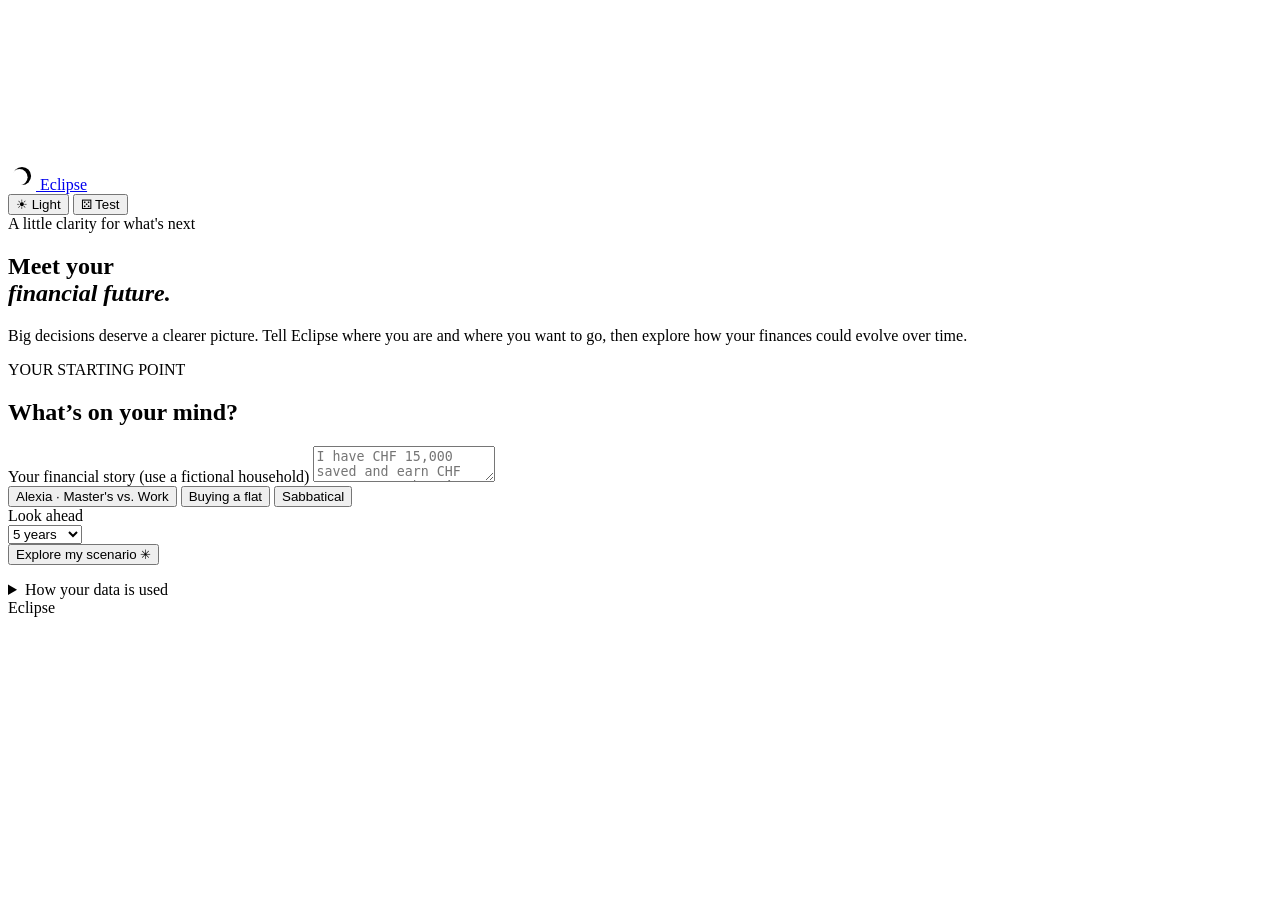
==== web/index.html @ af333980 "goal feature" ====
<!doctype html>
<html lang="en">
<head>
  <meta charset="utf-8">
  <meta name="viewport" content="width=device-width, initial-scale=1">
  <meta name="theme-color" content="#261710">
  <title>Eclipse — see your financial future</title>
  <link rel="icon" type="image/svg+xml" href="data:image/svg+xml,%3Csvg xmlns='http://www.w3.org/2000/svg' viewBox='0 0 32 32'%3E%3Crect width='32' height='32' rx='8' fill='%23261710'/%3E%3Cdefs%3E%3Cmask id='m'%3E%3Crect width='32' height='32' fill='%23fff'/%3E%3Ccircle cx='13.1' cy='17.3' r='9.3' fill='%23000'/%3E%3C/mask%3E%3C/defs%3E%3Ccircle cx='16' cy='16' r='10.4' fill='none' stroke='%23ffa45e' stroke-opacity='.35' stroke-width='1.2'/%3E%3Ccircle cx='16' cy='16' r='10.4' fill='%23ff9447' mask='url(%23m)'/%3E%3Cpath d='M23.6 5.6L24.25 7.75 26.4 8.4 24.25 9.05 23.6 11.2 22.95 9.05 20.8 8.4 22.95 7.75Z' fill='%23fff6ec'/%3E%3C/svg%3E">
  <script>
    try {
      if (localStorage.getItem('financial_twin_theme') === 'light') {
        document.documentElement.dataset.theme = 'light';
        document.querySelector('meta[name="theme-color"]')?.setAttribute('content', '#f8f8f6');
      }
    } catch {}
  </script>
  <link rel="preconnect" href="https://fonts.googleapis.com">
  <link rel="preconnect" href="https://fonts.gstatic.com" crossorigin>
  <link href="https://fonts.googleapis.com/css2?family=DM+Sans:ital,opsz,wght@0,9..40,400;0,9..40,500;0,9..40,600;0,9..40,700;1,9..40,400&family=Newsreader:ital,opsz,wght@0,6..72,400;0,6..72,500;1,6..72,400&display=swap" rel="stylesheet">
  <link rel="stylesheet" href="/styles.css">
</head>
<body>
  <!-- Subtle warm astral ambient field behind the whole page -->
  <canvas id="astral-backdrop" class="astral-backdrop" aria-hidden="true"></canvas>

  <div class="page-shell">
    <header class="topbar">
      <a class="brand" href="/" aria-label="Eclipse home">
        <svg class="brand-mark" viewBox="0 0 32 32" width="28" height="28" fill="none" aria-hidden="true">
          <defs>
            <linearGradient id="eclipse-grad" x1="25" y1="6" x2="7" y2="26" gradientUnits="userSpaceOnUse">
              <stop offset="0%" class="eclipse-stop-start" />
              <stop offset="100%" class="eclipse-stop-end" />
            </linearGradient>
            <mask id="eclipse-cut">
              <rect width="32" height="32" fill="#fff" />
              <circle cx="13.1" cy="17.3" r="9.3" fill="#000" />
            </mask>
          </defs>
          <circle class="eclipse-ring" cx="16" cy="16" r="10.4" stroke-width="1.15" />
          <circle cx="16" cy="16" r="10.4" fill="url(#eclipse-grad)" mask="url(#eclipse-cut)" />
          <path class="eclipse-flash" d="M23.6 5.6 L24.25 7.75 L26.4 8.4 L24.25 9.05 L23.6 11.2 L22.95 9.05 L20.8 8.4 L22.95 7.75 Z" />
        </svg>
        <span class="brand-wordmark">Eclipse</span>
      </a>

      <div class="topbar-actions">
        <button class="theme-toggle" id="theme-toggle" type="button" aria-pressed="false" title="Switch to light mode">
          <span class="theme-toggle-icon" aria-hidden="true">☀</span>
          <span class="settings-label" id="theme-toggle-label">Light</span>
        </button>
        <button class="settings-button" id="test-data" type="button" title="Generate a sample multi-branch timeline without using AI">
          <span aria-hidden="true">⚄</span>
          <span class="settings-label">Test</span>
        </button>
      </div>
    </header>

    <main>
      <!-- STAGE 1: INTAKE -->
      <section id="intake" class="intake-stage">
        <div class="hero">
          <div class="hero-copy">
            <div class="eyebrow"><span></span> A little clarity for what's next</div>
            <h1>Meet your<br><em>financial future.</em></h1>
            <p class="hero-description">
              Big decisions deserve a clearer picture. Tell Eclipse where you are and where you want to go, then explore how your finances could evolve over time.
            </p>
          </div>

          <div class="intake-card">
            <div class="card-top"><span class="card-kicker">YOUR STARTING POINT</span></div>
            <h2>What’s on your mind?</h2>

            <form id="intake-form">
              <label for="statement">Your financial story <span class="label-hint">(use a fictional household)</span></label>
              <textarea id="statement" name="statement" required minlength="10" placeholder="I have CHF 15,000 saved and earn CHF 5,000 a month. I’m thinking about going back to school in two years and want to understand what that could mean for my savings..."></textarea>

              <div class="preset-chips">
                <button type="button" class="preset-chip" data-years="5" data-story="I'm Alexia, a student in Lausanne with CHF 8,000 in cash. I'm deciding whether to start working right away earning CHF 4,800 net per month with CHF 2,400 in monthly expenses, or spend two years on a Master's degree costing CHF 8,000 per year while working part-time for CHF 1,500 a month before earning CHF 6,500 net afterwards.">Alexia · Master's vs. Work</button>
                <button type="button" class="preset-chip" data-years="5" data-story="I live in Zurich with CHF 85,000 saved in cash and CHF 40,000 in ETFs. I earn CHF 7,600 net per month and spend CHF 4,300. I want to see how my finances evolve over 5 years and explore buying an apartment in 2 years.">Buying a flat</button>
                <button type="button" class="preset-chip" data-years="5" data-story="I have CHF 32,000 in savings, CHF 12,000 left on a student loan at 3% paying CHF 350/month, earn CHF 6,200 net and spend CHF 3,900 monthly. I'm thinking about taking a 1-year sabbatical or going part-time.">Sabbatical</button>
              </div>

              <div class="form-bottom">
                <div class="time-field">
                  <label for="years">Look ahead</label>
                  <div class="select-wrap">
                    <select id="years" name="years">
                      <option value="5" selected>5 years</option>
                      <option value="10">10 years</option>
                      <option value="20">20 years</option>
                    </select>
                  </div>
                </div>
                <button class="primary-button" id="extract-button" type="submit">
                  <span class="btn-label">Explore my scenario</span>
                  <span class="btn-icon" aria-hidden="true">✳</span>
                </button>
              </div>
              <p class="form-error" id="intake-error" role="alert"></p>
            </form>
            <details class="data-use">
              <summary>How your data is used</summary>
              <p>Your story is sent to the AI provider to read your numbers. A new event sends its description and the figures it needs, and a named public place or programme, such as a university, may be looked up on the web. How long the provider keeps requests depends on its terms.</p>
              <p>Checked AI answers are saved on this server, so the same story gives the same numbers. Figures and sources for public milestones are kept in its database and reused for 180 days. Both stay until the operator deletes them. Run files you download stay on your device until you delete them.</p>
            </details>
          </div>
        </div>

      </section>

      <!-- STAGE 2: TUNING -->
      <section id="tuning" class="stage" hidden>
        <div class="stage-heading">
          <div>
            <div class="eyebrow"><span></span> YOUR SCENARIO</div>
            <h1>Make it <em>yours.</em></h1>
          </div>
          <button class="text-button" id="edit-story" type="button">Edit your story</button>
        </div>

        <div class="tuning-grid">
          <div class="summary-card">
            <div class="card-kicker">THE PICTURE SO FAR</div>
            <h2 class="with-info">Your starting point <details class="info-tip"><summary aria-label="About these figures and their sources" title="About these figures and their sources">i</summary><div class="info-tip-body"><p id="currency-note" hidden></p><p class="caveat" data-caveat></p><h4>Sources of starting values</h4><div id="input-provenance"></div></div></details></h2>
            <p id="scenario-summary"></p>
            <div id="baseline" class="baseline"></div>
            <div id="assumptions" class="assumptions"></div>
            <div id="goal-editor"></div>
          </div>

          <div class="sliders-card">
            <div class="card-top"><span class="card-kicker">FINE-TUNE YOUR FUTURE</span></div>
            <div class="card-heading-row">
              <h2>Adjust your assumptions</h2>
              <label class="currency-pill" title="Calculations are in Swiss francs.">
                <span class="visually-hidden">Currency</span>
                <select id="currency" class="currency-select" aria-label="Currency">
                  <option value="CHF" selected>CHF</option>
                </select>
              </label>
            </div>
            <form id="simulate-form">
              <div id="sliders"></div>
              <p class="form-error" id="simulate-error" role="alert"></p>
              <button class="primary-button wide" id="simulate-button" type="submit">
                <span class="btn-label">Simulate future</span>
                <span class="btn-icon" aria-hidden="true">✳</span>
              </button>
            </form>
          </div>
        </div>
      </section>

      <!-- STAGE 3: RESULTS -->
      <section id="results" class="stage results-stage" hidden>
        <!-- MODE A: OPEN ASTRAL SINGLE-LINE TIMELINE -->
        <div id="timeline-view" class="timeline-view">
          <div class="results-header">
            <div>
              <div class="eyebrow"><span id="active-path-dot"></span> <span id="active-path-kicker">ORIGINAL PATH</span></div>
              <h1>A look <em>ahead.</em></h1>
              <p id="active-path-subtitle">Your 5-year projection.</p>
            </div>
            <div class="results-actions">
              <button class="text-button" id="return-to-original" type="button" hidden><span aria-hidden="true">←</span> Original path</button>
              <button class="ghost-button recaps-toggle" id="toggle-recaps-timeline" type="button" aria-pressed="false" title="Hide periodic recap points, leaving only starting points, events and endpoints">Hide recaps</button>
              <button class="ghost-button goals-open" type="button" title="Set your goals and find the path that comes closest">Goals <span aria-hidden="true">◎</span></button>
              <button class="ghost-button" id="switch-to-tree" type="button">Full tree <span aria-hidden="true">⑂</span></button>
              <label class="currency-pill" title="Currency for every amount shown. Calculations stay in CHF.">
                <span class="visually-hidden">Currency</span>
                <select id="currency-results" class="currency-select" aria-label="Currency">
                  <option value="CHF" selected>CHF</option>
                </select>
              </label>
              <button class="text-button" id="adjust-scenario" type="button"><span aria-hidden="true">←</span> Adjust assumptions</button>
            </div>
          </div>

          <!-- Centered, Unobstructed Free-Moving Vertical Timeline -->
          <div class="vtimeline-shell" id="vtimeline-shell">
            <canvas id="vtimeline-canvas" class="vtimeline-canvas" aria-hidden="true"></canvas>
            <ol id="vertical-timeline" class="vtimeline-list" aria-label="Financial journey along active path"></ol>
          </div>

          <!-- End-of-Timeline Summary -->
          <section id="timeline-summary" class="timeline-summary" aria-label="Horizon summary">
            <div class="summary-head">
              <div>
                <div class="eyebrow"><span></span> HORIZON SUMMARY</div>
                <h2 class="with-info">Where this path <em>leads.</em> <details class="info-tip"><summary aria-label="About these results" title="About these results">i</summary><div class="info-tip-body"><p class="caveat" data-caveat></p></div></details></h2>
              </div>
            </div>

            <div class="summary-layout">
              <div class="summary-numbers" id="path-kpis"></div>
              <div class="trajectory-column">
              <div class="chart-actions">
                <button class="ghost-button" id="toggle-sensitivity-panel" type="button" aria-expanded="false">Sensitivity &amp; checks</button>
                <button class="ghost-button" id="download-run" type="button" title="Save this run's inputs and results so it can be checked later">Download run file <span aria-hidden="true">⤓</span></button>
              </div>
              <div class="trajectory-card">
                <div class="trajectory-top">
                  <span class="card-kicker" id="trajectory-title">NET WORTH OVER TIME</span>
                  <div class="metric-toggle" role="group" aria-label="Chart metric">
                    <button type="button" class="metric-btn is-active" data-metric="net_worth_chf" aria-pressed="true">Net worth</button>
                    <button type="button" class="metric-btn" data-metric="cash_chf" aria-pressed="false">Cash</button>
                  </div>
                  <button type="button" class="range-toggle" id="range-toggle" aria-pressed="false" title="Show how far the selected path could move if its estimates are off">Show range</button>
                </div>
                <div class="trajectory-chart-wrap" id="trajectory-chart"></div>
                <div class="trajectory-legend" id="trajectory-legend"></div>
              </div>
              </div>
            </div>

            <!-- Full-width Sensitivity & Model Checks Panel (opens on demand) -->
            <div id="path-report-panel" class="path-report-panel" aria-live="polite" hidden></div>

            <!-- Custom comparison graph: shown once there is a branch to compare, folded until opened -->
            <details id="graph-studio" class="graph-studio" hidden>
              <summary class="graph-studio-head">
                <div>
                  <span class="card-kicker">CUSTOM GRAPH</span>
                  <h3>Compare branches over time</h3>
                </div>
                <span class="graph-studio-toggle" aria-hidden="true">▾</span>
              </summary>

              <div class="graph-controls">
                <div class="graph-control">
                  <label for="graph-y-metric">Y-axis</label>
                  <div class="select-wrap">
                    <select id="graph-y-metric"></select>
                  </div>
                </div>

                <div class="graph-control">
                  <label for="graph-branch-select">Add branch</label>
                  <div class="select-wrap">
                    <select id="graph-branch-select"></select>
                  </div>
                </div>
                <button type="button" class="text-button graph-quick-btn" id="graph-clear-all" hidden>Clear graph</button>
              </div>

              <div class="graph-selected-chips" id="graph-selected-branches" aria-label="Branches on graph" hidden></div>
              <div id="graph-preview-slot" class="graph-preview-slot"></div>
            </details>
          </section>

          <!-- Floating Corner Tree Minimap (click block for full tree, click dot to jump) -->
          <section class="minimap-dock" id="minimap-dock" role="button" tabindex="0" title="Open full tree view" aria-label="Decision tree minimap — click to open full tree view">
            <div class="minimap-canvas" id="tree-minimap">
              <div class="minimap-tooltip" id="minimap-tooltip" hidden></div>
            </div>
          </section>
        </div>

        <!-- MODE B: FULL INTERACTIVE TREE VIEW (open full-bleed canvas, panels on demand on the left) -->
        <div id="tree-view" class="tree-view" hidden>
          <div id="timeline-graph" class="timeline-graph" aria-label="Interactive full decision tree graph"></div>

          <div class="tree-top-bar">
            <div class="tree-top-left">
              <button class="ghost-button" id="back-to-timeline" type="button">← Back to timeline</button>
              <button class="ghost-button goals-open" type="button" title="Set your goals and find the path that comes closest">Goals <span aria-hidden="true">◎</span></button>
              <button class="ghost-button recaps-toggle" id="toggle-recaps-tree" type="button" aria-pressed="false" title="Hide periodic recap points, leaving only starting points, events and endpoints">Hide recaps</button>
              <button type="button" class="ghost-button range-toggle" id="range-toggle-tree" aria-pressed="false" title="Show how far each path could move if its estimates are off">Show range</button>
              <label class="currency-pill" title="Currency for every amount shown. Calculations stay in CHF.">
                <span class="visually-hidden">Currency</span>
                <select id="currency-tree" class="currency-select" aria-label="Currency">
                  <option value="CHF" selected>CHF</option>
                </select>
              </label>
              <button class="text-button tree-adjust-link" id="tree-adjust-scenario" type="button">Adjust assumptions</button>
            </div>
            <div class="tree-top-meta">
              <span class="tree-key"><i class="tree-key-event">✦</i> Event</span>
              <span class="tree-key"><i class="tree-key-recap"></i> Recap</span>
            </div>
          </div>

          <div class="tree-corner-controls">
            <button class="ghost-button" id="toggle-paths-panel" type="button" aria-expanded="false">Your paths</button>
            <button class="ghost-button" id="fit-graph" type="button" title="Show the whole tree">Fit</button>
          </div>
          <p class="tree-hint" id="tree-hint" role="status" hidden>Drag to pan · Scroll to zoom · Click a point for details</p>

          <div class="graph-card tree-left-sheet" id="tree-controls-panel" hidden>
            <div class="panel-bar">
              <span class="card-kicker">YOUR PATHS</span>
              <button class="drawer-close" id="close-paths-panel" type="button" aria-label="Close paths">×</button>
            </div>
            <div class="panel-body">
              <label class="milestone-label" for="milestone-select">Jump to point</label>
              <div class="select-wrap">
                <select id="milestone-select"></select>
              </div>
              <button class="primary-button wide compact" id="follow-selected-path" type="button" style="margin-top:14px">
                <span class="btn-label">Follow path in timeline</span>
                <span class="btn-icon" aria-hidden="true">→</span>
              </button>
            </div>
          </div>

          <div id="tree-inspector-slot"></div>
        </div>

        <!-- Drawer Backdrop (used only when the side sheet opens in Timeline mode) -->
        <div id="drawer-backdrop" class="drawer-backdrop" hidden></div>

        <!-- SINGLE SHARED MOMENT DRAWER / TREE INSPECTOR -->
        <aside id="inspector-panel" class="inspector" aria-label="Selected moment" aria-hidden="true" inert>
          <div class="panel-bar">
            <span class="card-kicker">THIS MOMENT</span>
            <button class="drawer-close" id="close-drawer" type="button" aria-label="Close panel">×</button>
          </div>
          <div class="panel-body" id="inspector" aria-live="polite">
            <div class="inspector-empty">
              <h2>Every future starts somewhere.</h2>
              <p>Select a glowing point along your path to inspect its numbers or explore a new decision.</p>
            </div>
          </div>
        </aside>
      </section>
    </main>

    <footer><span>Eclipse</span></footer>
  </div>

  <div id="toast-region" class="toast-region" aria-live="polite" aria-atomic="true"></div>

  <dialog id="goals-dialog" class="goals-dialog" aria-labelledby="goals-title">
    <div class="goals-head">
      <span class="card-kicker">YOUR GOALS</span>
      <button type="button" class="goals-close" id="goals-close" aria-label="Close goals">×</button>
    </div>
    <h2 id="goals-title">What are you aiming for?</h2>
    <p class="goals-hint">Describe your goals in your own words or add them below, then find the path that comes closest. The ranking is calculated from your timelines, not guessed by the AI.</p>
    <div class="goals-ai">
      <label for="goals-text" class="visually-hidden">Your goals in your own words</label>
      <textarea id="goals-text" maxlength="2000" placeholder="e.g. CHF 20,000 emergency savings by 2028, CHF 120,000 for a flat by 2031, and never run out of cash"></textarea>
      <button type="button" class="ghost-button" id="goals-read"><span class="btn-label">Read my goals</span></button>
    </div>
    <p class="form-error" id="goals-error" role="alert"></p>
    <div id="goals-list" class="goals-list"></div>
    <button type="button" class="add-block" id="goals-add">+ Add a goal</button>
    <button type="button" class="primary-button wide" id="goals-score"><span class="btn-label">Find the best path</span><span class="btn-icon" aria-hidden="true">✳</span></button>
    <div id="goals-result" class="goals-result"></div>
  </dialog>

  <dialog id="confirm-dialog" class="confirm-dialog" aria-labelledby="confirm-title" aria-describedby="confirm-message">
    <form method="dialog">
      <div class="confirm-icon" aria-hidden="true">!</div>
      <span class="card-kicker" id="confirm-kicker">DELETE BRANCH</span>
      <h2 id="confirm-title"></h2>
      <p id="confirm-message"></p>
      <div class="confirm-actions">
        <button class="confirm-cancel" value="cancel" autofocus>Cancel</button>
        <button class="confirm-danger" value="confirm" id="confirm-ok">Delete</button>
      </div>
    </form>
  </dialog>

  <script src="/vis-network.min.js" defer></script>
  <script src="/app.js" defer></script>
</body>
</html>
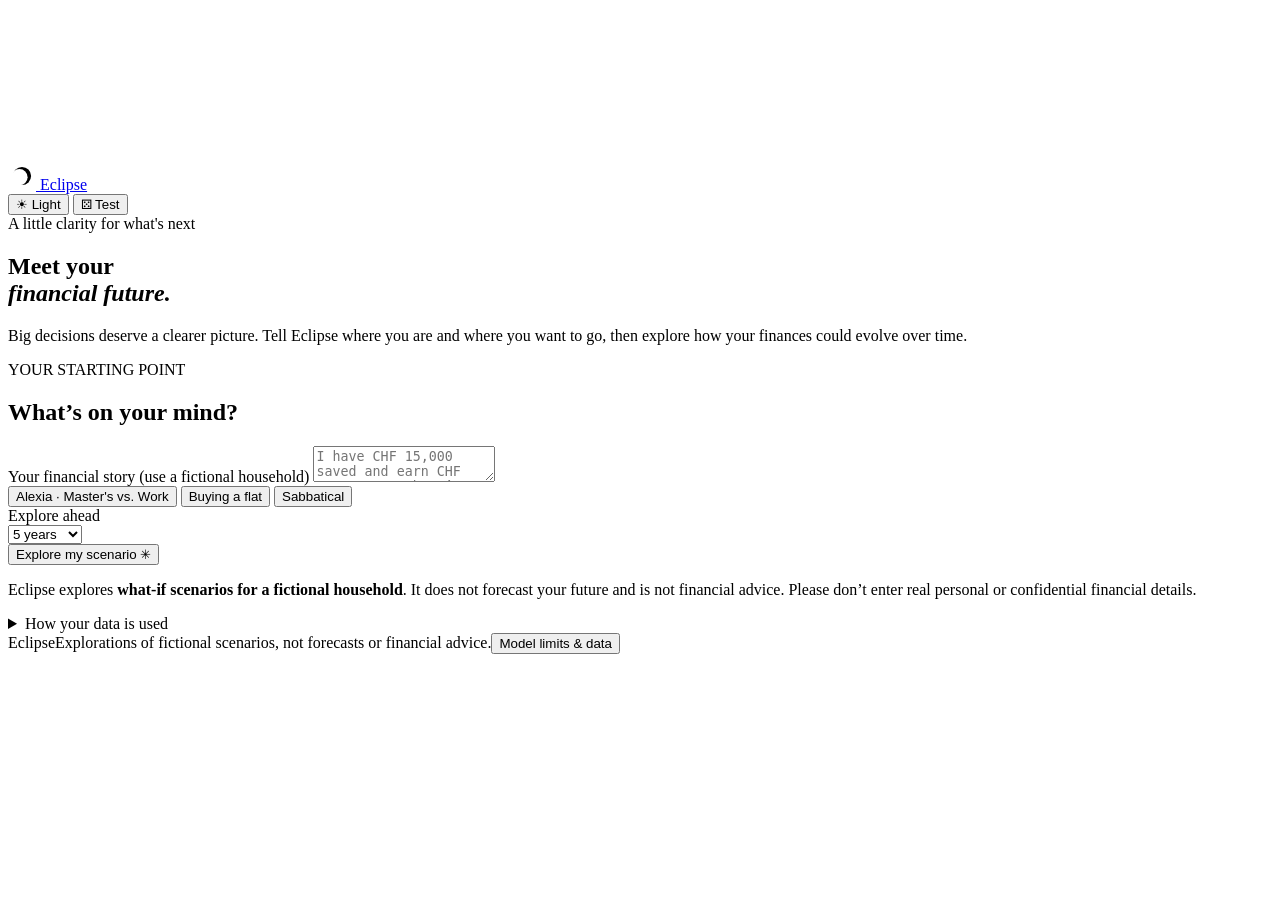
==== commit 8edfc523: "fixed stuff" ====
--- a/web/index.html
+++ b/web/index.html
@@ -84,7 +84,7 @@
 
               <div class="form-bottom">
                 <div class="time-field">
-                  <label for="years">Look ahead</label>
+                  <label for="years">Explore ahead</label>
                   <div class="select-wrap">
                     <select id="years" name="years">
                       <option value="5" selected>5 years</option>
@@ -100,10 +100,13 @@
               </div>
               <p class="form-error" id="intake-error" role="alert"></p>
             </form>
+            <p class="disclaimer">Eclipse explores <strong>what-if scenarios for a fictional household</strong>. It does not forecast your future and is not financial advice. Please don’t enter real personal or confidential financial details.</p>
             <details class="data-use">
               <summary>How your data is used</summary>
               <p>Your story is sent to the AI provider to read your numbers. A new event sends its description and the figures it needs, and a named public place or programme, such as a university, may be looked up on the web. How long the provider keeps requests depends on its terms.</p>
               <p>Checked AI answers are saved on this server, so the same story gives the same numbers. Figures and sources for public milestones are kept in its database and reused for 180 days. Both stay until the operator deletes them. Run files you download stay on your device until you delete them.</p>
+              <p>Goals you describe in your own words are sent to the AI provider in the same way. This browser keeps your goals, theme, display currency and whether you have seen the tree tip, until you clear them.</p>
+              <button type="button" class="text-button clear-local-data">Clear what this browser saved</button>
             </details>
           </div>
         </div>
@@ -160,13 +163,15 @@
           <div class="results-header">
             <div>
               <div class="eyebrow"><span id="active-path-dot"></span> <span id="active-path-kicker">ORIGINAL PATH</span></div>
-              <h1>A look <em>ahead.</em></h1>
-              <p id="active-path-subtitle">Your 5-year projection.</p>
+              <h1>Explore <em>ahead.</em></h1>
+              <p id="active-path-subtitle">Your 5-year starting path.</p>
+              <p class="results-disclaimer">Explorations, not forecasts: every path follows from the assumptions shown, and none of it is financial advice. <button type="button" class="text-button open-limits">Model limits</button></p>
             </div>
             <div class="results-actions">
               <button class="text-button" id="return-to-original" type="button" hidden><span aria-hidden="true">←</span> Original path</button>
               <button class="ghost-button recaps-toggle" id="toggle-recaps-timeline" type="button" aria-pressed="false" title="Hide periodic recap points, leaving only starting points, events and endpoints">Hide recaps</button>
               <button class="ghost-button goals-open" type="button" title="Set your goals and find the path that comes closest">Goals <span aria-hidden="true">◎</span></button>
+              <button class="ghost-button compare-open" type="button" title="Compare every path over the same years, in plain language">Compare paths <span aria-hidden="true">⇄</span></button>
               <button class="ghost-button" id="switch-to-tree" type="button">Full tree <span aria-hidden="true">⑂</span></button>
               <label class="currency-pill" title="Currency for every amount shown. Calculations stay in CHF.">
                 <span class="visually-hidden">Currency</span>
@@ -266,6 +271,7 @@
             <div class="tree-top-left">
               <button class="ghost-button" id="back-to-timeline" type="button">← Back to timeline</button>
               <button class="ghost-button goals-open" type="button" title="Set your goals and find the path that comes closest">Goals <span aria-hidden="true">◎</span></button>
+              <button class="ghost-button compare-open" type="button" title="Compare every path over the same years, in plain language">Compare paths <span aria-hidden="true">⇄</span></button>
               <button class="ghost-button recaps-toggle" id="toggle-recaps-tree" type="button" aria-pressed="false" title="Hide periodic recap points, leaving only starting points, events and endpoints">Hide recaps</button>
               <button type="button" class="ghost-button range-toggle" id="range-toggle-tree" aria-pressed="false" title="Show how far each path could move if its estimates are off">Show range</button>
               <label class="currency-pill" title="Currency for every amount shown. Calculations stay in CHF.">
@@ -327,7 +333,7 @@
       </section>
     </main>
 
-    <footer><span>Eclipse</span></footer>
+    <footer><span>Eclipse</span><span class="footer-note">Explorations of fictional scenarios, not forecasts or financial advice.</span><button type="button" class="text-button open-limits">Model limits &amp; data</button></footer>
   </div>
 
   <div id="toast-region" class="toast-region" aria-live="polite" aria-atomic="true"></div>
@@ -345,10 +351,46 @@
       <button type="button" class="ghost-button" id="goals-read"><span class="btn-label">Read my goals</span></button>
     </div>
     <p class="form-error" id="goals-error" role="alert"></p>
+    <div id="goals-unsupported" class="goals-unsupported"></div>
     <div id="goals-list" class="goals-list"></div>
     <button type="button" class="add-block" id="goals-add">+ Add a goal</button>
     <button type="button" class="primary-button wide" id="goals-score"><span class="btn-label">Find the best path</span><span class="btn-icon" aria-hidden="true">✳</span></button>
     <div id="goals-result" class="goals-result"></div>
+  </dialog>
+
+  <dialog id="compare-dialog" class="goals-dialog" aria-labelledby="compare-title">
+    <div class="goals-head">
+      <span class="card-kicker">COMPARE PATHS</span>
+      <button type="button" class="goals-close" id="compare-close" aria-label="Close comparison">×</button>
+    </div>
+    <h2 id="compare-title">Every path over the same years</h2>
+    <p class="goals-hint">Each path is compared up to the same end date; paths that end earlier are continued at their last situation. Differences are against the original path. Explain says, in plain words, what makes a path different.</p>
+    <p class="form-error" id="compare-error" role="alert"></p>
+    <div id="compare-result" class="goals-result"><p class="range-pending">Calculating…</p></div>
+  </dialog>
+
+  <dialog id="limits-dialog" class="limits-dialog" aria-labelledby="limits-title">
+    <div class="goals-head">
+      <span class="card-kicker">ABOUT THESE RESULTS</span>
+      <button type="button" class="goals-close" id="limits-close" aria-label="Close">×</button>
+    </div>
+    <h2 id="limits-title">What the model does, and what it doesn’t</h2>
+    <p>Eclipse calculates what follows <em>if</em> the assumptions shown hold. It explores options for a fictional household; it does not predict a future and is not personalised financial advice.</p>
+    <h3>Model limits</h3>
+    <ul>
+      <li><strong>Net income only.</strong> Amounts are after tax. Income tax, AHV/IV, pension-fund (2nd pillar) and pillar 3a contributions are not modelled separately.</li>
+      <li><strong>Calculated in CHF.</strong> The currency selector only converts what is shown, using a dated exchange rate; every calculation stays in CHF.</li>
+      <li><strong>Inflation.</strong> Income and living costs rise with the price index. One-off costs, loan payments and costs fixed by contract stay at their stated amounts.</li>
+      <li><strong>No automatic financing.</strong> Negative cash is shown as a funding gap. The model never borrows or sells investments for you.</li>
+      <li><strong>Steady returns.</strong> Investments grow at a fixed assumed rate; market swings appear only in the uncertainty range.</li>
+      <li><strong>The range is not a probability.</strong> “Show range” shows how far a path moves if estimates are off by set amounts. It is a sensitivity check, not the chance of an outcome.</li>
+      <li><strong>Fictional defaults.</strong> Missing values can come from the synthetic LauzHack 2026 data, whose spending barely varies between households. They may poorly represent your situation.</li>
+      <li><strong>AI estimates can be wrong.</strong> The AI reads your story and suggests event figures; source badges show which numbers it estimated. Review and edit them. The calculations themselves are done by the engine, not the AI.</li>
+      <li><strong>Goals.</strong> Each goal is judged on its own, up to the projection horizon; two goals do not share one pot of money.</li>
+    </ul>
+    <h3>Your data</h3>
+    <p>Your story, event descriptions and goal descriptions are sent to the AI provider configured on the server. Checked AI answers are saved on the server so the same input gives the same numbers, and figures for public milestones are reused for 180 days; both stay until the operator deletes them. This browser keeps your goals and display settings until you clear them. Run files you download stay on your device.</p>
+    <button type="button" class="ghost-button clear-local-data">Clear what this browser saved</button>
   </dialog>
 
   <dialog id="confirm-dialog" class="confirm-dialog" aria-labelledby="confirm-title" aria-describedby="confirm-message">
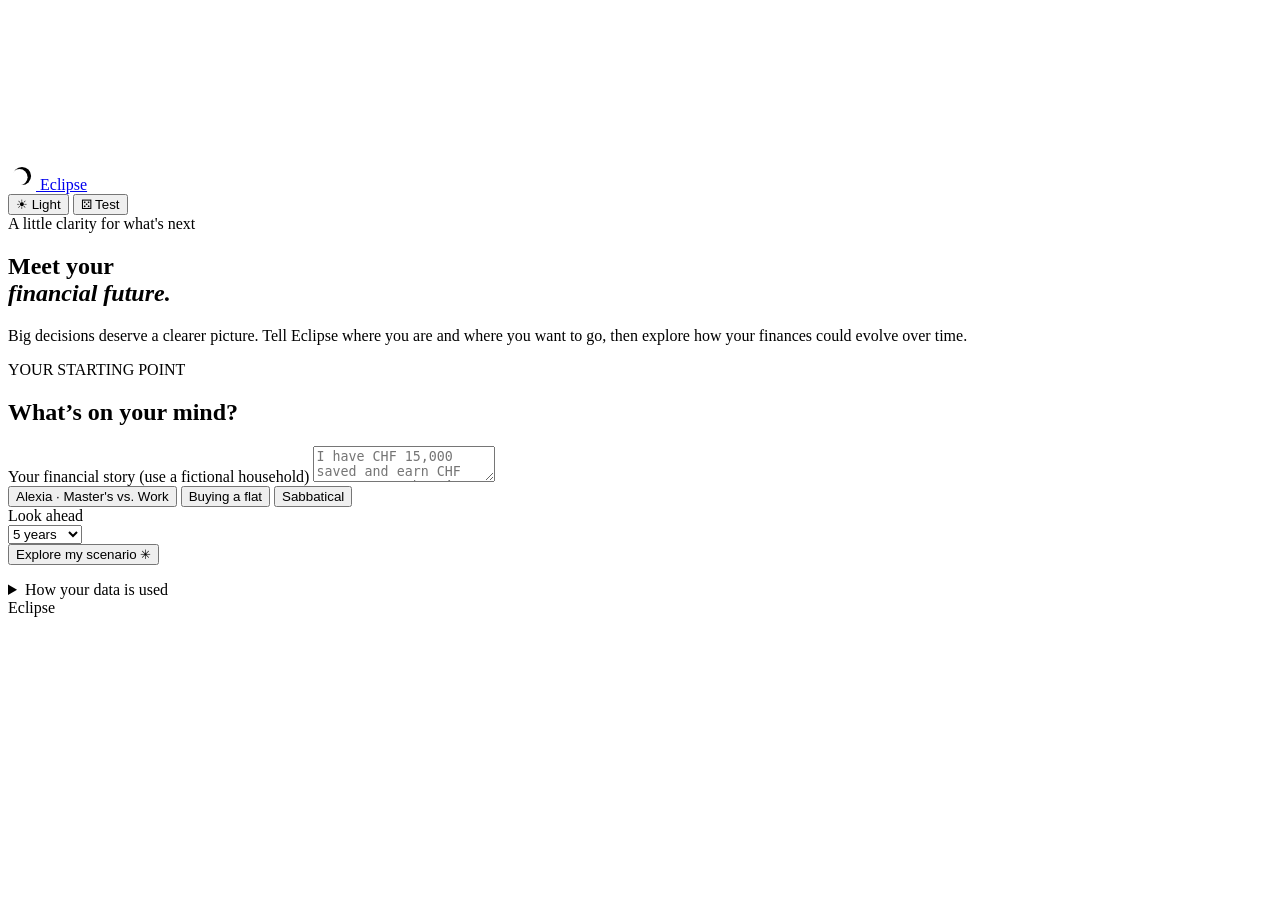
==== commit f2913b84: "Merge pull request #33 from RoniR-1/event-blocks-merged Goal feature - find closest timeline" ====
--- a/web/index.html
+++ b/web/index.html
@@ -84,7 +84,7 @@
 
               <div class="form-bottom">
                 <div class="time-field">
-                  <label for="years">Explore ahead</label>
+                  <label for="years">Look ahead</label>
                   <div class="select-wrap">
                     <select id="years" name="years">
                       <option value="5" selected>5 years</option>
@@ -100,13 +100,10 @@
               </div>
               <p class="form-error" id="intake-error" role="alert"></p>
             </form>
-            <p class="disclaimer">Eclipse explores <strong>what-if scenarios for a fictional household</strong>. It does not forecast your future and is not financial advice. Please don’t enter real personal or confidential financial details.</p>
             <details class="data-use">
               <summary>How your data is used</summary>
               <p>Your story is sent to the AI provider to read your numbers. A new event sends its description and the figures it needs, and a named public place or programme, such as a university, may be looked up on the web. How long the provider keeps requests depends on its terms.</p>
               <p>Checked AI answers are saved on this server, so the same story gives the same numbers. Figures and sources for public milestones are kept in its database and reused for 180 days. Both stay until the operator deletes them. Run files you download stay on your device until you delete them.</p>
-              <p>Goals you describe in your own words are sent to the AI provider in the same way. This browser keeps your goals, theme, display currency and whether you have seen the tree tip, until you clear them.</p>
-              <button type="button" class="text-button clear-local-data">Clear what this browser saved</button>
             </details>
           </div>
         </div>
@@ -163,15 +160,13 @@
           <div class="results-header">
             <div>
               <div class="eyebrow"><span id="active-path-dot"></span> <span id="active-path-kicker">ORIGINAL PATH</span></div>
-              <h1>Explore <em>ahead.</em></h1>
-              <p id="active-path-subtitle">Your 5-year starting path.</p>
-              <p class="results-disclaimer">Explorations, not forecasts: every path follows from the assumptions shown, and none of it is financial advice. <button type="button" class="text-button open-limits">Model limits</button></p>
+              <h1>A look <em>ahead.</em></h1>
+              <p id="active-path-subtitle">Your 5-year projection.</p>
             </div>
             <div class="results-actions">
               <button class="text-button" id="return-to-original" type="button" hidden><span aria-hidden="true">←</span> Original path</button>
               <button class="ghost-button recaps-toggle" id="toggle-recaps-timeline" type="button" aria-pressed="false" title="Hide periodic recap points, leaving only starting points, events and endpoints">Hide recaps</button>
               <button class="ghost-button goals-open" type="button" title="Set your goals and find the path that comes closest">Goals <span aria-hidden="true">◎</span></button>
-              <button class="ghost-button compare-open" type="button" title="Compare every path over the same years, in plain language">Compare paths <span aria-hidden="true">⇄</span></button>
               <button class="ghost-button" id="switch-to-tree" type="button">Full tree <span aria-hidden="true">⑂</span></button>
               <label class="currency-pill" title="Currency for every amount shown. Calculations stay in CHF.">
                 <span class="visually-hidden">Currency</span>
@@ -271,7 +266,6 @@
             <div class="tree-top-left">
               <button class="ghost-button" id="back-to-timeline" type="button">← Back to timeline</button>
               <button class="ghost-button goals-open" type="button" title="Set your goals and find the path that comes closest">Goals <span aria-hidden="true">◎</span></button>
-              <button class="ghost-button compare-open" type="button" title="Compare every path over the same years, in plain language">Compare paths <span aria-hidden="true">⇄</span></button>
               <button class="ghost-button recaps-toggle" id="toggle-recaps-tree" type="button" aria-pressed="false" title="Hide periodic recap points, leaving only starting points, events and endpoints">Hide recaps</button>
               <button type="button" class="ghost-button range-toggle" id="range-toggle-tree" aria-pressed="false" title="Show how far each path could move if its estimates are off">Show range</button>
               <label class="currency-pill" title="Currency for every amount shown. Calculations stay in CHF.">
@@ -333,7 +327,7 @@
       </section>
     </main>
 
-    <footer><span>Eclipse</span><span class="footer-note">Explorations of fictional scenarios, not forecasts or financial advice.</span><button type="button" class="text-button open-limits">Model limits &amp; data</button></footer>
+    <footer><span>Eclipse</span></footer>
   </div>
 
   <div id="toast-region" class="toast-region" aria-live="polite" aria-atomic="true"></div>
@@ -351,46 +345,10 @@
       <button type="button" class="ghost-button" id="goals-read"><span class="btn-label">Read my goals</span></button>
     </div>
     <p class="form-error" id="goals-error" role="alert"></p>
-    <div id="goals-unsupported" class="goals-unsupported"></div>
     <div id="goals-list" class="goals-list"></div>
     <button type="button" class="add-block" id="goals-add">+ Add a goal</button>
     <button type="button" class="primary-button wide" id="goals-score"><span class="btn-label">Find the best path</span><span class="btn-icon" aria-hidden="true">✳</span></button>
     <div id="goals-result" class="goals-result"></div>
-  </dialog>
-
-  <dialog id="compare-dialog" class="goals-dialog" aria-labelledby="compare-title">
-    <div class="goals-head">
-      <span class="card-kicker">COMPARE PATHS</span>
-      <button type="button" class="goals-close" id="compare-close" aria-label="Close comparison">×</button>
-    </div>
-    <h2 id="compare-title">Every path over the same years</h2>
-    <p class="goals-hint">Each path is compared up to the same end date; paths that end earlier are continued at their last situation. Differences are against the original path. Explain says, in plain words, what makes a path different.</p>
-    <p class="form-error" id="compare-error" role="alert"></p>
-    <div id="compare-result" class="goals-result"><p class="range-pending">Calculating…</p></div>
-  </dialog>
-
-  <dialog id="limits-dialog" class="limits-dialog" aria-labelledby="limits-title">
-    <div class="goals-head">
-      <span class="card-kicker">ABOUT THESE RESULTS</span>
-      <button type="button" class="goals-close" id="limits-close" aria-label="Close">×</button>
-    </div>
-    <h2 id="limits-title">What the model does, and what it doesn’t</h2>
-    <p>Eclipse calculates what follows <em>if</em> the assumptions shown hold. It explores options for a fictional household; it does not predict a future and is not personalised financial advice.</p>
-    <h3>Model limits</h3>
-    <ul>
-      <li><strong>Net income only.</strong> Amounts are after tax. Income tax, AHV/IV, pension-fund (2nd pillar) and pillar 3a contributions are not modelled separately.</li>
-      <li><strong>Calculated in CHF.</strong> The currency selector only converts what is shown, using a dated exchange rate; every calculation stays in CHF.</li>
-      <li><strong>Inflation.</strong> Income and living costs rise with the price index. One-off costs, loan payments and costs fixed by contract stay at their stated amounts.</li>
-      <li><strong>No automatic financing.</strong> Negative cash is shown as a funding gap. The model never borrows or sells investments for you.</li>
-      <li><strong>Steady returns.</strong> Investments grow at a fixed assumed rate; market swings appear only in the uncertainty range.</li>
-      <li><strong>The range is not a probability.</strong> “Show range” shows how far a path moves if estimates are off by set amounts. It is a sensitivity check, not the chance of an outcome.</li>
-      <li><strong>Fictional defaults.</strong> Missing values can come from the synthetic LauzHack 2026 data, whose spending barely varies between households. They may poorly represent your situation.</li>
-      <li><strong>AI estimates can be wrong.</strong> The AI reads your story and suggests event figures; source badges show which numbers it estimated. Review and edit them. The calculations themselves are done by the engine, not the AI.</li>
-      <li><strong>Goals.</strong> Each goal is judged on its own, up to the projection horizon; two goals do not share one pot of money.</li>
-    </ul>
-    <h3>Your data</h3>
-    <p>Your story, event descriptions and goal descriptions are sent to the AI provider configured on the server. Checked AI answers are saved on the server so the same input gives the same numbers, and figures for public milestones are reused for 180 days; both stay until the operator deletes them. This browser keeps your goals and display settings until you clear them. Run files you download stay on your device.</p>
-    <button type="button" class="ghost-button clear-local-data">Clear what this browser saved</button>
   </dialog>
 
   <dialog id="confirm-dialog" class="confirm-dialog" aria-labelledby="confirm-title" aria-describedby="confirm-message">
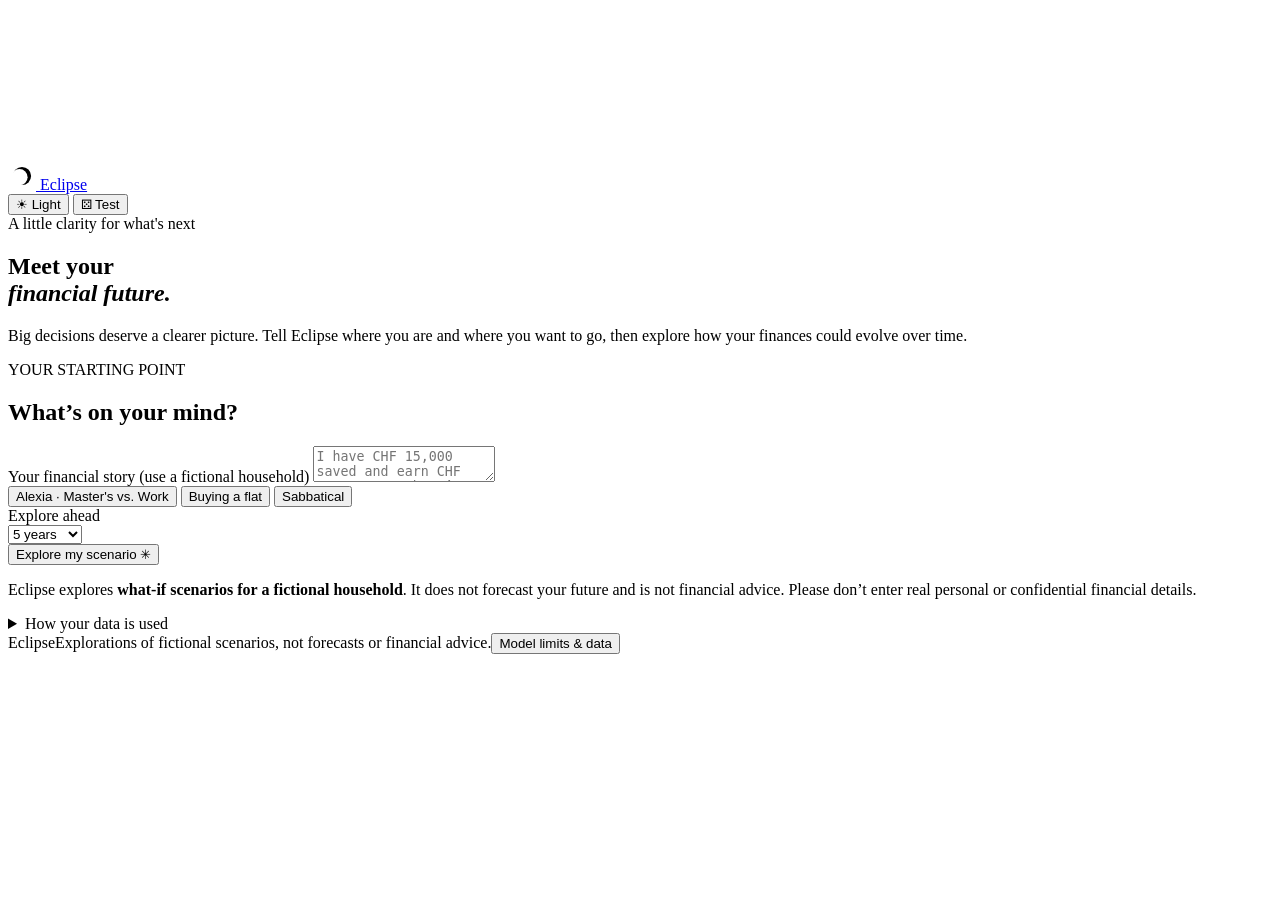
==== commit 8551567c: "Merge pull request #34 from RoniR-1/newFeatures Goals scorecard, equal-horizon path comparison, and " ====
--- a/web/index.html
+++ b/web/index.html
@@ -84,7 +84,7 @@
 
               <div class="form-bottom">
                 <div class="time-field">
-                  <label for="years">Look ahead</label>
+                  <label for="years">Explore ahead</label>
                   <div class="select-wrap">
                     <select id="years" name="years">
                       <option value="5" selected>5 years</option>
@@ -100,10 +100,13 @@
               </div>
               <p class="form-error" id="intake-error" role="alert"></p>
             </form>
+            <p class="disclaimer">Eclipse explores <strong>what-if scenarios for a fictional household</strong>. It does not forecast your future and is not financial advice. Please don’t enter real personal or confidential financial details.</p>
             <details class="data-use">
               <summary>How your data is used</summary>
               <p>Your story is sent to the AI provider to read your numbers. A new event sends its description and the figures it needs, and a named public place or programme, such as a university, may be looked up on the web. How long the provider keeps requests depends on its terms.</p>
               <p>Checked AI answers are saved on this server, so the same story gives the same numbers. Figures and sources for public milestones are kept in its database and reused for 180 days. Both stay until the operator deletes them. Run files you download stay on your device until you delete them.</p>
+              <p>Goals you describe in your own words are sent to the AI provider in the same way. This browser keeps your goals, theme, display currency and whether you have seen the tree tip, until you clear them.</p>
+              <button type="button" class="text-button clear-local-data">Clear what this browser saved</button>
             </details>
           </div>
         </div>
@@ -160,13 +163,15 @@
           <div class="results-header">
             <div>
               <div class="eyebrow"><span id="active-path-dot"></span> <span id="active-path-kicker">ORIGINAL PATH</span></div>
-              <h1>A look <em>ahead.</em></h1>
-              <p id="active-path-subtitle">Your 5-year projection.</p>
+              <h1>Explore <em>ahead.</em></h1>
+              <p id="active-path-subtitle">Your 5-year starting path.</p>
+              <p class="results-disclaimer">Explorations, not forecasts: every path follows from the assumptions shown, and none of it is financial advice. <button type="button" class="text-button open-limits">Model limits</button></p>
             </div>
             <div class="results-actions">
               <button class="text-button" id="return-to-original" type="button" hidden><span aria-hidden="true">←</span> Original path</button>
               <button class="ghost-button recaps-toggle" id="toggle-recaps-timeline" type="button" aria-pressed="false" title="Hide periodic recap points, leaving only starting points, events and endpoints">Hide recaps</button>
               <button class="ghost-button goals-open" type="button" title="Set your goals and find the path that comes closest">Goals <span aria-hidden="true">◎</span></button>
+              <button class="ghost-button compare-open" type="button" title="Compare every path over the same years, in plain language">Compare paths <span aria-hidden="true">⇄</span></button>
               <button class="ghost-button" id="switch-to-tree" type="button">Full tree <span aria-hidden="true">⑂</span></button>
               <label class="currency-pill" title="Currency for every amount shown. Calculations stay in CHF.">
                 <span class="visually-hidden">Currency</span>
@@ -266,6 +271,7 @@
             <div class="tree-top-left">
               <button class="ghost-button" id="back-to-timeline" type="button">← Back to timeline</button>
               <button class="ghost-button goals-open" type="button" title="Set your goals and find the path that comes closest">Goals <span aria-hidden="true">◎</span></button>
+              <button class="ghost-button compare-open" type="button" title="Compare every path over the same years, in plain language">Compare paths <span aria-hidden="true">⇄</span></button>
               <button class="ghost-button recaps-toggle" id="toggle-recaps-tree" type="button" aria-pressed="false" title="Hide periodic recap points, leaving only starting points, events and endpoints">Hide recaps</button>
               <button type="button" class="ghost-button range-toggle" id="range-toggle-tree" aria-pressed="false" title="Show how far each path could move if its estimates are off">Show range</button>
               <label class="currency-pill" title="Currency for every amount shown. Calculations stay in CHF.">
@@ -327,7 +333,7 @@
       </section>
     </main>
 
-    <footer><span>Eclipse</span></footer>
+    <footer><span>Eclipse</span><span class="footer-note">Explorations of fictional scenarios, not forecasts or financial advice.</span><button type="button" class="text-button open-limits">Model limits &amp; data</button></footer>
   </div>
 
   <div id="toast-region" class="toast-region" aria-live="polite" aria-atomic="true"></div>
@@ -345,10 +351,46 @@
       <button type="button" class="ghost-button" id="goals-read"><span class="btn-label">Read my goals</span></button>
     </div>
     <p class="form-error" id="goals-error" role="alert"></p>
+    <div id="goals-unsupported" class="goals-unsupported"></div>
     <div id="goals-list" class="goals-list"></div>
     <button type="button" class="add-block" id="goals-add">+ Add a goal</button>
     <button type="button" class="primary-button wide" id="goals-score"><span class="btn-label">Find the best path</span><span class="btn-icon" aria-hidden="true">✳</span></button>
     <div id="goals-result" class="goals-result"></div>
+  </dialog>
+
+  <dialog id="compare-dialog" class="goals-dialog" aria-labelledby="compare-title">
+    <div class="goals-head">
+      <span class="card-kicker">COMPARE PATHS</span>
+      <button type="button" class="goals-close" id="compare-close" aria-label="Close comparison">×</button>
+    </div>
+    <h2 id="compare-title">Every path over the same years</h2>
+    <p class="goals-hint">Each path is compared up to the same end date; paths that end earlier are continued at their last situation. Differences are against the original path. Explain says, in plain words, what makes a path different.</p>
+    <p class="form-error" id="compare-error" role="alert"></p>
+    <div id="compare-result" class="goals-result"><p class="range-pending">Calculating…</p></div>
+  </dialog>
+
+  <dialog id="limits-dialog" class="limits-dialog" aria-labelledby="limits-title">
+    <div class="goals-head">
+      <span class="card-kicker">ABOUT THESE RESULTS</span>
+      <button type="button" class="goals-close" id="limits-close" aria-label="Close">×</button>
+    </div>
+    <h2 id="limits-title">What the model does, and what it doesn’t</h2>
+    <p>Eclipse calculates what follows <em>if</em> the assumptions shown hold. It explores options for a fictional household; it does not predict a future and is not personalised financial advice.</p>
+    <h3>Model limits</h3>
+    <ul>
+      <li><strong>Net income only.</strong> Amounts are after tax. Income tax, AHV/IV, pension-fund (2nd pillar) and pillar 3a contributions are not modelled separately.</li>
+      <li><strong>Calculated in CHF.</strong> The currency selector only converts what is shown, using a dated exchange rate; every calculation stays in CHF.</li>
+      <li><strong>Inflation.</strong> Income and living costs rise with the price index. One-off costs, loan payments and costs fixed by contract stay at their stated amounts.</li>
+      <li><strong>No automatic financing.</strong> Negative cash is shown as a funding gap. The model never borrows or sells investments for you.</li>
+      <li><strong>Steady returns.</strong> Investments grow at a fixed assumed rate; market swings appear only in the uncertainty range.</li>
+      <li><strong>The range is not a probability.</strong> “Show range” shows how far a path moves if estimates are off by set amounts. It is a sensitivity check, not the chance of an outcome.</li>
+      <li><strong>Fictional defaults.</strong> Missing values can come from the synthetic LauzHack 2026 data, whose spending barely varies between households. They may poorly represent your situation.</li>
+      <li><strong>AI estimates can be wrong.</strong> The AI reads your story and suggests event figures; source badges show which numbers it estimated. Review and edit them. The calculations themselves are done by the engine, not the AI.</li>
+      <li><strong>Goals.</strong> Each goal is judged on its own, up to the projection horizon; two goals do not share one pot of money.</li>
+    </ul>
+    <h3>Your data</h3>
+    <p>Your story, event descriptions and goal descriptions are sent to the AI provider configured on the server. Checked AI answers are saved on the server so the same input gives the same numbers, and figures for public milestones are reused for 180 days; both stay until the operator deletes them. This browser keeps your goals and display settings until you clear them. Run files you download stay on your device.</p>
+    <button type="button" class="ghost-button clear-local-data">Clear what this browser saved</button>
   </dialog>
 
   <dialog id="confirm-dialog" class="confirm-dialog" aria-labelledby="confirm-title" aria-describedby="confirm-message">
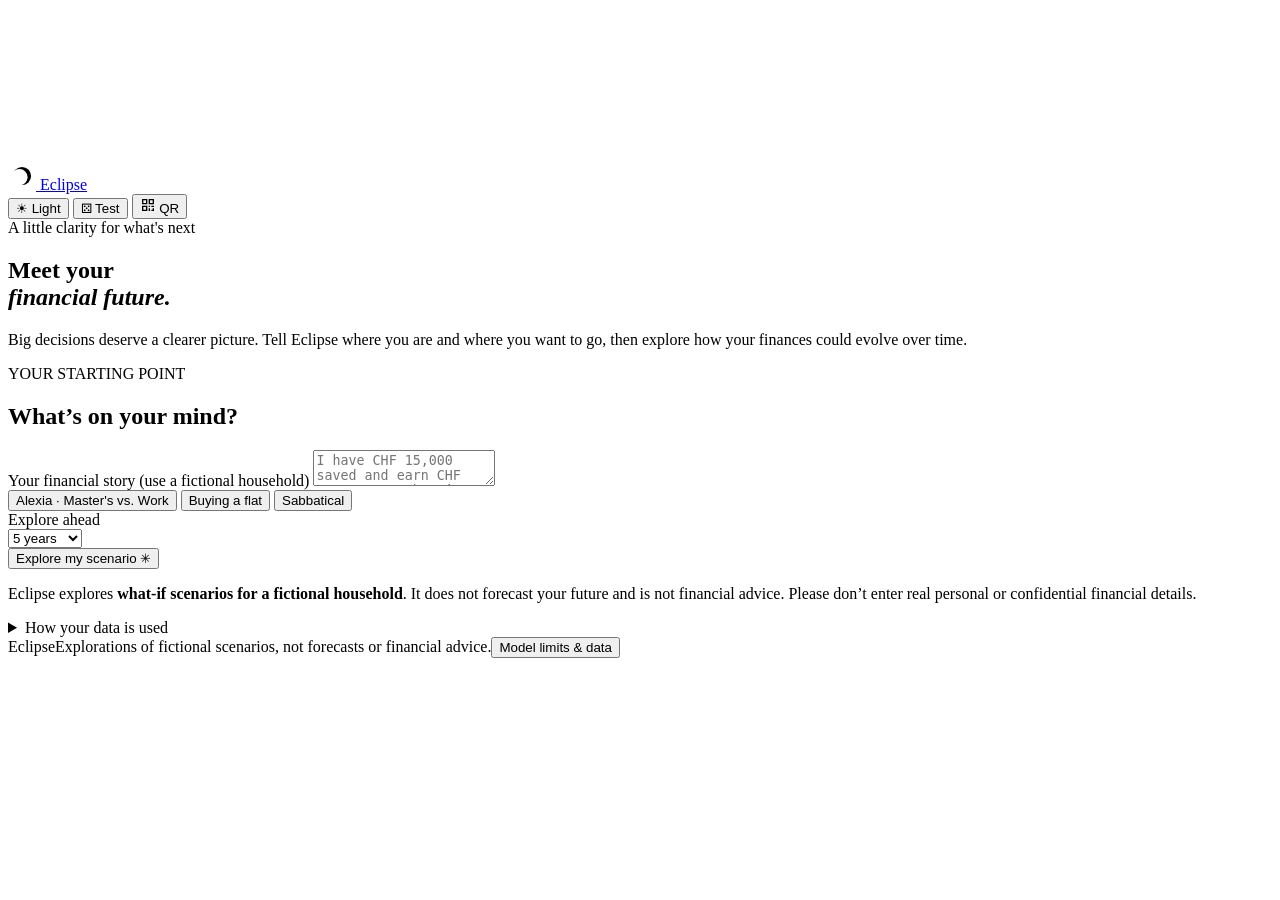
==== commit 4a866fe1: "Adding QR code" ====
--- a/web/index.html
+++ b/web/index.html
@@ -53,6 +53,12 @@
           <span aria-hidden="true">⚄</span>
           <span class="settings-label">Test</span>
         </button>
+        <button class="settings-button" id="show-qr" type="button" title="Show the QR code" aria-haspopup="dialog" aria-controls="qr-dialog">
+          <svg viewBox="0 0 24 24" width="16" height="16" aria-hidden="true" fill="currentColor">
+            <path d="M3 3h8v8H3V3zm2 2v4h4V5H5zm8-2h8v8h-8V3zm2 2v4h4V5h-4zM3 13h8v8H3v-8zm2 2v4h4v-4H5zm8-2h2v2h-2v-2zm4 0h4v2h-4v-2zm-4 4h2v4h-2v-4zm4 2h2v2h-2v-2zm2-2h2v4h-2v-4z"/>
+          </svg>
+          <span class="settings-label">QR</span>
+        </button>
       </div>
     </header>
 
@@ -169,7 +175,7 @@
             </div>
             <div class="results-actions">
               <button class="text-button" id="return-to-original" type="button" hidden><span aria-hidden="true">←</span> Original path</button>
-              <button class="ghost-button recaps-toggle" id="toggle-recaps-timeline" type="button" aria-pressed="false" title="Hide periodic recap points, leaving only starting points, events and endpoints">Hide recaps</button>
+              <button class="ghost-button recaps-toggle" id="toggle-recaps-timeline" type="button" aria-pressed="true" title="Show periodic recap points again">Show recaps</button>
               <button class="ghost-button goals-open" type="button" title="Set your goals and find the path that comes closest">Goals <span aria-hidden="true">◎</span></button>
               <button class="ghost-button compare-open" type="button" title="Compare every path over the same years, in plain language">Compare paths <span aria-hidden="true">⇄</span></button>
               <button class="ghost-button" id="switch-to-tree" type="button">Full tree <span aria-hidden="true">⑂</span></button>
@@ -272,7 +278,7 @@
               <button class="ghost-button" id="back-to-timeline" type="button">← Back to timeline</button>
               <button class="ghost-button goals-open" type="button" title="Set your goals and find the path that comes closest">Goals <span aria-hidden="true">◎</span></button>
               <button class="ghost-button compare-open" type="button" title="Compare every path over the same years, in plain language">Compare paths <span aria-hidden="true">⇄</span></button>
-              <button class="ghost-button recaps-toggle" id="toggle-recaps-tree" type="button" aria-pressed="false" title="Hide periodic recap points, leaving only starting points, events and endpoints">Hide recaps</button>
+              <button class="ghost-button recaps-toggle" id="toggle-recaps-tree" type="button" aria-pressed="true" title="Show periodic recap points again">Show recaps</button>
               <button type="button" class="ghost-button range-toggle" id="range-toggle-tree" aria-pressed="false" title="Show how far each path could move if its estimates are off">Show range</button>
               <label class="currency-pill" title="Currency for every amount shown. Calculations stay in CHF.">
                 <span class="visually-hidden">Currency</span>
@@ -344,7 +350,7 @@
       <button type="button" class="goals-close" id="goals-close" aria-label="Close goals">×</button>
     </div>
     <h2 id="goals-title">What are you aiming for?</h2>
-    <p class="goals-hint">Describe your goals in your own words or add them below, then find the path that comes closest. The ranking is calculated from your timelines, not guessed by the AI.</p>
+    <p class="goals-hint">Describe your goals or add them below. Paths are ranked from your timelines, not by the AI.</p>
     <div class="goals-ai">
       <label for="goals-text" class="visually-hidden">Your goals in your own words</label>
       <textarea id="goals-text" maxlength="2000" placeholder="e.g. CHF 20,000 emergency savings by 2028, CHF 120,000 for a flat by 2031, and never run out of cash"></textarea>
@@ -406,6 +412,13 @@
     </form>
   </dialog>
 
+  <!-- QR code pop-up (the QR button in the top bar) -->
+  <dialog class="qr-dialog" id="qr-dialog" aria-label="QR code">
+    <form method="dialog"><button class="qr-close" value="close" aria-label="Close">×</button></form>
+    <img src="/qr-code.png" alt="QR code" width="450" height="450">
+    <p>Scan with your phone camera</p>
+  </dialog>
+
   <script src="/vis-network.min.js" defer></script>
   <script src="/app.js" defer></script>
 </body>
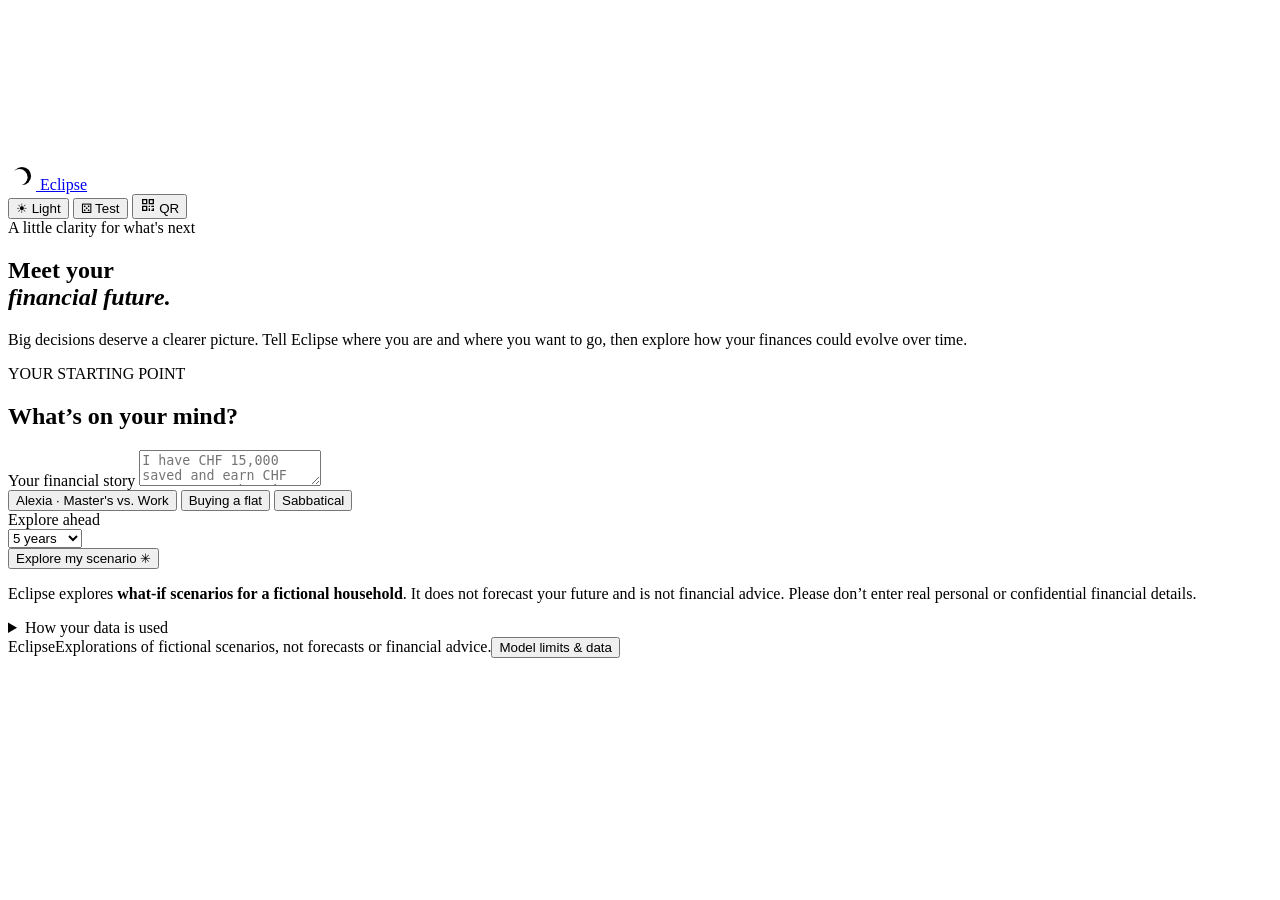
==== commit 70c8adff: "Fixed ui bug" ====
--- a/web/index.html
+++ b/web/index.html
@@ -79,7 +79,7 @@
             <h2>What’s on your mind?</h2>
 
             <form id="intake-form">
-              <label for="statement">Your financial story <span class="label-hint">(use a fictional household)</span></label>
+              <label for="statement">Your financial story</label>
               <textarea id="statement" name="statement" required minlength="10" placeholder="I have CHF 15,000 saved and earn CHF 5,000 a month. I’m thinking about going back to school in two years and want to understand what that could mean for my savings..."></textarea>
 
               <div class="preset-chips">
@@ -171,7 +171,7 @@
               <div class="eyebrow"><span id="active-path-dot"></span> <span id="active-path-kicker">ORIGINAL PATH</span></div>
               <h1>Explore <em>ahead.</em></h1>
               <p id="active-path-subtitle">Your 5-year starting path.</p>
-              <p class="results-disclaimer">Explorations, not forecasts: every path follows from the assumptions shown, and none of it is financial advice. <button type="button" class="text-button open-limits">Model limits</button></p>
+              <p class="results-disclaimer">Explorations, not forecasts: every path follows from the assumptions shown, and none of it is financial advice.</p>
             </div>
             <div class="results-actions">
               <button class="text-button" id="return-to-original" type="button" hidden><span aria-hidden="true">←</span> Original path</button>
